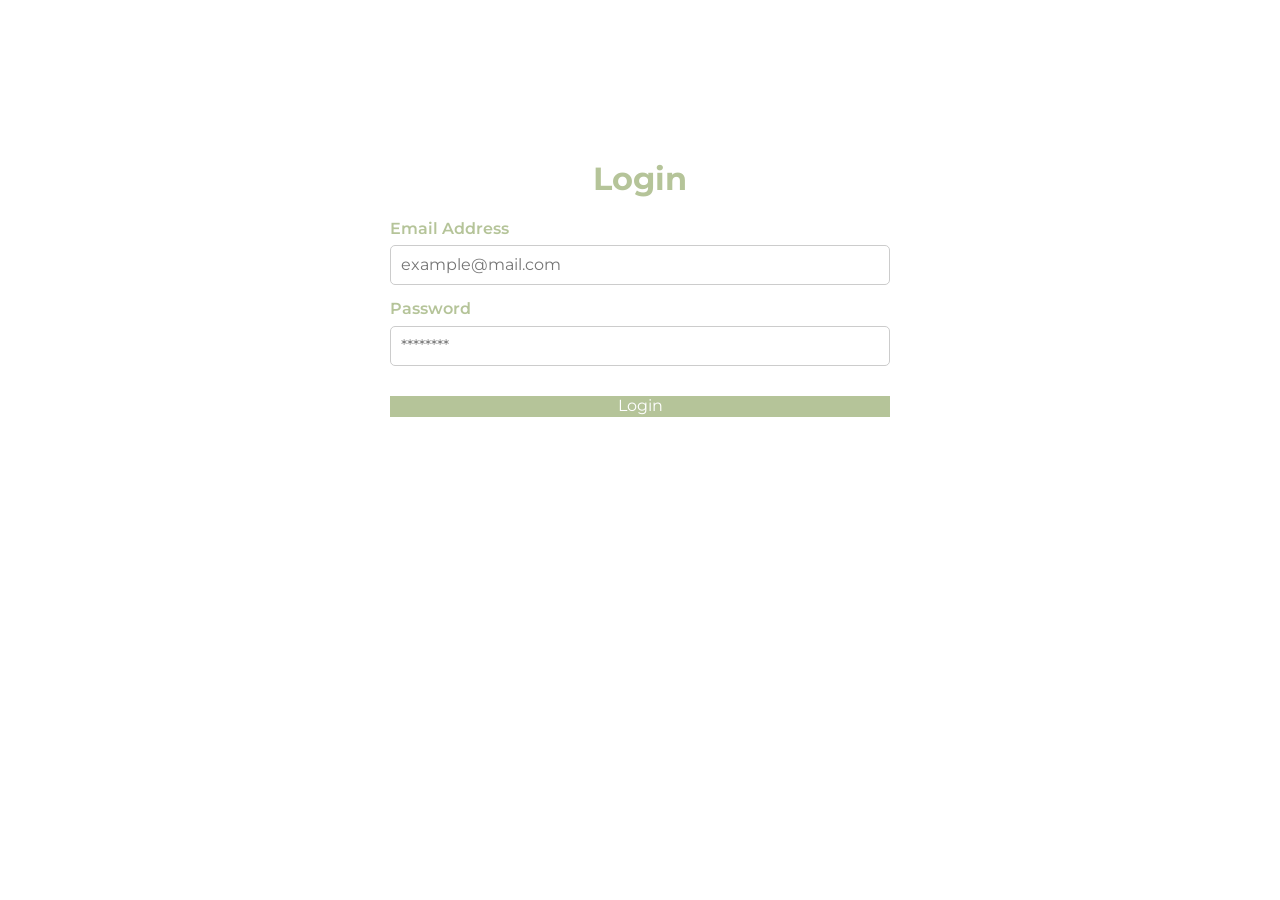
==== login.html @ 63b736b4 "All contents for project completed or almost completed" ====
<!doctype html>
<html class="no-js" lang="en">

<head>
  <meta charset="utf-8">
  <title>Casa Palma | Login</title>
  <meta name="description" content="Merchandising product launch">
  <meta name="viewport" content="width=device-width, initial-scale=1">

  <meta property="og:title" content="">
  <meta property="og:type" content="">
  <meta property="og:url" content="">
  <meta property="og:image" content="">

  <link rel="manifest" href="site.webmanifest">
  <link rel="icon" href="img/WEBD_P2_LOGO1.png">
  <!-- Place favicon.ico in the root directory -->

  <link rel="stylesheet" href="css/normalize.css">
  <link rel="stylesheet" href="css/main.css">

  <meta name="theme-color" content="#fafafa">
  <link rel="preconnect" href="https://fonts.googleapis.com">
  <link rel="preconnect" href="https://fonts.gstatic.com" crossorigin>
  <link href="https://fonts.googleapis.com/css2?family=Montserrat:ital,wght@0,100..900;1,100..900&family=Quicksand:wght@300..700&display=swap" rel="stylesheet">

  <link rel="preconnect" href="https://fonts.googleapis.com">
  <link rel="preconnect" href="https://fonts.gstatic.com" crossorigin>
  <link href="https://fonts.googleapis.com/css2?family=Rouge+Script&display=swap" rel="stylesheet">

  <meta charset="UTF-8">
  <title>Pre-order Registration - Casa Palma</title>
  <link rel="stylesheet" href="css/main.css">

</head>
<body>
 <div class="registration-container">
    <h1>Login</h1>
    <form action="index.html" method="POST">

      <label for="email">Email Address</label>
      <input type="email" id="email" name="email" placeholder="example@mail.com" required>

      <label for="password">Password</label>
      <input type="password" id="password" name="password" placeholder="********" required>

      <button type="submit" class="hero-content a">Login</button>
    </form>
  </div>

</body>

</html>
---- css/main.css ----
/* Place CSS styles here */
body {
    color: #b5c499;
    background-color: #ffffff;
}

.header {
    display: flex;
    justify-content: space-between;
    align-items: center;
    font-family:'Montserrat', sans-serif;  
    padding: 20px 40px;
    max-width: 1100px;
    margin: 0 auto;
}

.header img{
    margin-left: -20px;
}

.header-links {
    display: flex;
    gap: 20px;
    align-items: center;
    display: flex;
    gap: 20px;
    color:#b5c499;
    font-family:'Montserrat', sans-serif;
    text-decoration: none;
}
.header-links a {
    display: flex;
    gap: 20px;
    color:#b5c499;
    font-family:'Montserrat', sans-serif;
    text-decoration: none;
    align-items: center;

}

.hero-content{
    text-align: center;
    width: auto;
}
.hero-section {
    background-image: url('../img/hero1sunset.jpeg');
    background-size: cover;
    background-position: center;
    background-repeat: no-repeat;
    height: 100vh; 
    
    display: flex;
    flex-direction: column;
    justify-content: center;
    text-align: left;
    color: #ffffff;
}

.hero-content h1 {
    font-size: clamp(3rem, 10vw, 6rem);
    margin-bottom: -40px;
    line-height: 0.8;
    text-align: center;
    color: #f3eaa6;
    font-family: 'Rouge Script', cursive;
    font-optical-sizing: auto;
    font-style: normal;
    text-transform: none;
}

.hero-content .h3, 
.hero-content h3 {
    font-size: clamp(rem, 2vw, 2rem);
    margin-bottom: 20px;
    line-height: 1.1;
    text-transform: uppercase;
    color: #ffffff;
    text-align: center;
    font-family: 'Montserrat', sans-serif;
    border-color: #ffffff;
}

.hero-content .h2, 
.hero-content h2 {
    font-size: clamp(3rem, 6vw, 2rem);
    margin-bottom: 20px;
    margin-top: 1.4;
    line-height: 1;
    text-transform: uppercase;
    color: #ffffff;
    text-align: center;
    font-family: 'Montserrat', sans-serif;
}

.hero-content a{
    text-align: center;
    font-size: 1.2rem;
    margin-top: 20px;
    margin-bottom: 20px;
    line-height: 1.1;
    text-transform: uppercase;
    color: #ffffff;
    font-family: "Montserrat", sans-serif;
    display: inline-block;
    border: 2px solid #ffffff;
    border-radius: 30px;
    padding: 12px 35px; 
    font-weight: 600;
    letter-spacing: 1px;
    background-color: transparent;
    text-decoration: none;
    transition: all 0.3s ease;
}
#myDiv {
    background-color: #eadecd;
}


.montserrat-regular {
    font-family: "Montserrat", sans-serif;
    font-optical-sizing: auto;
    font-size: larger;
    font-weight: 400; 
    font-style: normal;
}

.h2 {
    color:#eadecd;
    font-family: 'Montserrat', sans-serif;
    text-align: center;
    font-size: 1.5em;
    font-weight: 700;
}


address {
    font-style: normal;
    margin-top: 20px;
}

.otheroptions {
    background-color: #b5c499;
    color: #ffffff;
    font-family: 'Montserrat', sans-serif;
    padding: 100px 20px; 
    width: 100%;
    box-sizing: border-box;
    display: flex;
    flex-direction: column;
    align-items: center;
}

.otheroptions h4{
    font-size: 2.0rem;
    font-weight: 700;
    margin-bottom: 30px;
    text-align: center;
    font-family: 'Montserrat', sans-serif;
}

.image-gallery {
    display: flex;
    flex-direction: row;
    justify-content: center;
    align-items: flex-start;
    gap: 40px;
    width: 100%;
    max-width: 1200px;
    margin-top: 50px;
}

.option-item {
    flex: 1;
    text-align: center;
    max-width: 200px;
}

.option-item img {
    max-width: 200px;
    width: 100%;
    height: auto;
    border-radius: 8px;
    display: block;
    margin: 0 auto;
}

.otheroptions h5 {
    margin-top: 30px;
    margin-bottom: 10px;
    font-size: 1.1rem;
}

address, 
address a {
    color: #b5c499;
    font-family: 'Montserrat', sans-serif;
    text-decoration: none;
    font-style: normal;
    text-align: center;
}

div p{
   color: #b5c499;
    font-family: 'Montserrat', sans-serif;
    text-decoration: none;
    font-style: normal;
    text-align: left; 
}

.main-footer {
    display: flex;
    justify-content: space-between;
    align-items: flex-start;
    padding: 60px 40px;
    max-width: 1200px;
    margin: 0 auto;
}

.main-footer .footer-contact {
    display: flex;
    flex-direction: column;
    align-items: flex-end;
    text-align: right;
}

.footer-contact p, 
.footer-contact a {
    text-align: right;
    display: block;
    width: 100%;
    margin: 0%;
    line-height:1.4 ;
}

.footer-column {
    flex: 1;
}

.footer-about {
    text-align: left;
}

.footer-logo {
    text-align: center;
}

.footer-contact {
    text-align: right;
}

.footer-title {
    font-weight: 700;
    margin-bottom: 10px;
    color: #b5c499;
}

::selection {
    background-color: #b5c499;
    color: white;
}
::-moz-selection {
    background-color: #b5c499;
    color: white;
}

.registration-container {
    max-width: 500px;
    margin: 100px auto;
    padding: 40px;
    background-color: #ffffff;
    border-radius: 10px;
    text-align: left;
    font-family: 'Montserrat', sans-serif;
}

.registration-container h1 {
    color: #b5c499;
    text-align: center;
}

label {
    display: block;
    margin-top: 15px;
    font-weight: 600;
}

input {
    width: 100%;
    padding: 10px;
    margin-top: 7px;
    border: 1px solid #ccc;
    border-radius: 5px;
    box-sizing: border-box;
}

.registration-container button {
    width: 100%;
    background-color: #b5c499;
    border: none;
    cursor: pointer;
    margin-top: 30px;
    color: #ffffff;
}


.thankyou h1{
    font-family: 'Montserrat', sans-serif;
    text-align: center;
    width: 100%;
    margin-top: 220px;

}

.thankyou p{
    text-align: center;
    width: 100%;
}

@media screen and (max-width: 768px) {
    .header {
        flex-direction: column;
        gap: 15px;
    }
    
    .hero-content h1 {
        font-size: 4rem;
    }

    .main-footer {
        flex-direction: column;
        align-items: stretch; 
        gap: 40px;
    }

    .footer-about {
        flex: 1;
        display: flex;
        flex-direction: column;
        align-items: flex-start;
        text-align: left;
    }

    .footer-about p {
        max-width: 320px;
        margin: 0;
        line-height: 1.5;
        color: #b5c499;
    }

    .footer-about .footer-title {
        font-weight: 700;
        margin-bottom: 10px;
        text-transform: uppercase;
        letter-spacing: 1px;
    }

    .footer-logo {
        text-align: center;
        width: 100%;
    }

    .footer-contact {
        width: 100%;
        display: flex;
        flex-direction: column;
        align-items: flex-end;
        text-align: right;
    }
    .image-gallery{
        flex-direction: column;
        align-items: center;
        gap: 50px;
    }
    .option-item img{
        max-width: 150px;
    }
    .otheroptions h4{
        margin-top: 20px;
    }
}
---- css/main.css ----
/* Place CSS styles here */
body {
    color: #b5c499;
    background-color: #ffffff;
}

.header {
    display: flex;
    justify-content: space-between;
    align-items: center;
    font-family:'Montserrat', sans-serif;  
    padding: 20px 40px;
    max-width: 1100px;
    margin: 0 auto;
}

.header img{
    margin-left: -20px;
}

.header-links {
    display: flex;
    gap: 20px;
    align-items: center;
    display: flex;
    gap: 20px;
    color:#b5c499;
    font-family:'Montserrat', sans-serif;
    text-decoration: none;
}
.header-links a {
    display: flex;
    gap: 20px;
    color:#b5c499;
    font-family:'Montserrat', sans-serif;
    text-decoration: none;
    align-items: center;

}

.hero-content{
    text-align: center;
    width: auto;
}
.hero-section {
    background-image: url('../img/hero1sunset.jpeg');
    background-size: cover;
    background-position: center;
    background-repeat: no-repeat;
    height: 100vh; 
    
    display: flex;
    flex-direction: column;
    justify-content: center;
    text-align: left;
    color: #ffffff;
}

.hero-content h1 {
    font-size: clamp(3rem, 10vw, 6rem);
    margin-bottom: -40px;
    line-height: 0.8;
    text-align: center;
    color: #f3eaa6;
    font-family: 'Rouge Script', cursive;
    font-optical-sizing: auto;
    font-style: normal;
    text-transform: none;
}

.hero-content .h3, 
.hero-content h3 {
    font-size: clamp(rem, 2vw, 2rem);
    margin-bottom: 20px;
    line-height: 1.1;
    text-transform: uppercase;
    color: #ffffff;
    text-align: center;
    font-family: 'Montserrat', sans-serif;
    border-color: #ffffff;
}

.hero-content .h2, 
.hero-content h2 {
    font-size: clamp(3rem, 6vw, 2rem);
    margin-bottom: 20px;
    margin-top: 1.4;
    line-height: 1;
    text-transform: uppercase;
    color: #ffffff;
    text-align: center;
    font-family: 'Montserrat', sans-serif;
}

.hero-content a{
    text-align: center;
    font-size: 1.2rem;
    margin-top: 20px;
    margin-bottom: 20px;
    line-height: 1.1;
    text-transform: uppercase;
    color: #ffffff;
    font-family: "Montserrat", sans-serif;
    display: inline-block;
    border: 2px solid #ffffff;
    border-radius: 30px;
    padding: 12px 35px; 
    font-weight: 600;
    letter-spacing: 1px;
    background-color: transparent;
    text-decoration: none;
    transition: all 0.3s ease;
}
#myDiv {
    background-color: #eadecd;
}


.montserrat-regular {
    font-family: "Montserrat", sans-serif;
    font-optical-sizing: auto;
    font-size: larger;
    font-weight: 400; 
    font-style: normal;
}

.h2 {
    color:#eadecd;
    font-family: 'Montserrat', sans-serif;
    text-align: center;
    font-size: 1.5em;
    font-weight: 700;
}


address {
    font-style: normal;
    margin-top: 20px;
}

.otheroptions {
    background-color: #b5c499;
    color: #ffffff;
    font-family: 'Montserrat', sans-serif;
    padding: 100px 20px; 
    width: 100%;
    box-sizing: border-box;
    display: flex;
    flex-direction: column;
    align-items: center;
}

.otheroptions h4{
    font-size: 2.0rem;
    font-weight: 700;
    margin-bottom: 30px;
    text-align: center;
    font-family: 'Montserrat', sans-serif;
}

.image-gallery {
    display: flex;
    flex-direction: row;
    justify-content: center;
    align-items: flex-start;
    gap: 40px;
    width: 100%;
    max-width: 1200px;
    margin-top: 50px;
}

.option-item {
    flex: 1;
    text-align: center;
    max-width: 200px;
}

.option-item img {
    max-width: 200px;
    width: 100%;
    height: auto;
    border-radius: 8px;
    display: block;
    margin: 0 auto;
}

.otheroptions h5 {
    margin-top: 30px;
    margin-bottom: 10px;
    font-size: 1.1rem;
}

address, 
address a {
    color: #b5c499;
    font-family: 'Montserrat', sans-serif;
    text-decoration: none;
    font-style: normal;
    text-align: center;
}

div p{
   color: #b5c499;
    font-family: 'Montserrat', sans-serif;
    text-decoration: none;
    font-style: normal;
    text-align: left; 
}

.main-footer {
    display: flex;
    justify-content: space-between;
    align-items: flex-start;
    padding: 60px 40px;
    max-width: 1200px;
    margin: 0 auto;
}

.main-footer .footer-contact {
    display: flex;
    flex-direction: column;
    align-items: flex-end;
    text-align: right;
}

.footer-contact p, 
.footer-contact a {
    text-align: right;
    display: block;
    width: 100%;
    margin: 0%;
    line-height:1.4 ;
}

.footer-column {
    flex: 1;
}

.footer-about {
    text-align: left;
}

.footer-logo {
    text-align: center;
}

.footer-contact {
    text-align: right;
}

.footer-title {
    font-weight: 700;
    margin-bottom: 10px;
    color: #b5c499;
}

::selection {
    background-color: #b5c499;
    color: white;
}
::-moz-selection {
    background-color: #b5c499;
    color: white;
}

.registration-container {
    max-width: 500px;
    margin: 100px auto;
    padding: 40px;
    background-color: #ffffff;
    border-radius: 10px;
    text-align: left;
    font-family: 'Montserrat', sans-serif;
}

.registration-container h1 {
    color: #b5c499;
    text-align: center;
}

label {
    display: block;
    margin-top: 15px;
    font-weight: 600;
}

input {
    width: 100%;
    padding: 10px;
    margin-top: 7px;
    border: 1px solid #ccc;
    border-radius: 5px;
    box-sizing: border-box;
}

.registration-container button {
    width: 100%;
    background-color: #b5c499;
    border: none;
    cursor: pointer;
    margin-top: 30px;
    color: #ffffff;
}


.thankyou h1{
    font-family: 'Montserrat', sans-serif;
    text-align: center;
    width: 100%;
    margin-top: 220px;

}

.thankyou p{
    text-align: center;
    width: 100%;
}

@media screen and (max-width: 768px) {
    .header {
        flex-direction: column;
        gap: 15px;
    }
    
    .hero-content h1 {
        font-size: 4rem;
    }

    .main-footer {
        flex-direction: column;
        align-items: stretch; 
        gap: 40px;
    }

    .footer-about {
        flex: 1;
        display: flex;
        flex-direction: column;
        align-items: flex-start;
        text-align: left;
    }

    .footer-about p {
        max-width: 320px;
        margin: 0;
        line-height: 1.5;
        color: #b5c499;
    }

    .footer-about .footer-title {
        font-weight: 700;
        margin-bottom: 10px;
        text-transform: uppercase;
        letter-spacing: 1px;
    }

    .footer-logo {
        text-align: center;
        width: 100%;
    }

    .footer-contact {
        width: 100%;
        display: flex;
        flex-direction: column;
        align-items: flex-end;
        text-align: right;
    }
    .image-gallery{
        flex-direction: column;
        align-items: center;
        gap: 50px;
    }
    .option-item img{
        max-width: 150px;
    }
    .otheroptions h4{
        margin-top: 20px;
    }
}
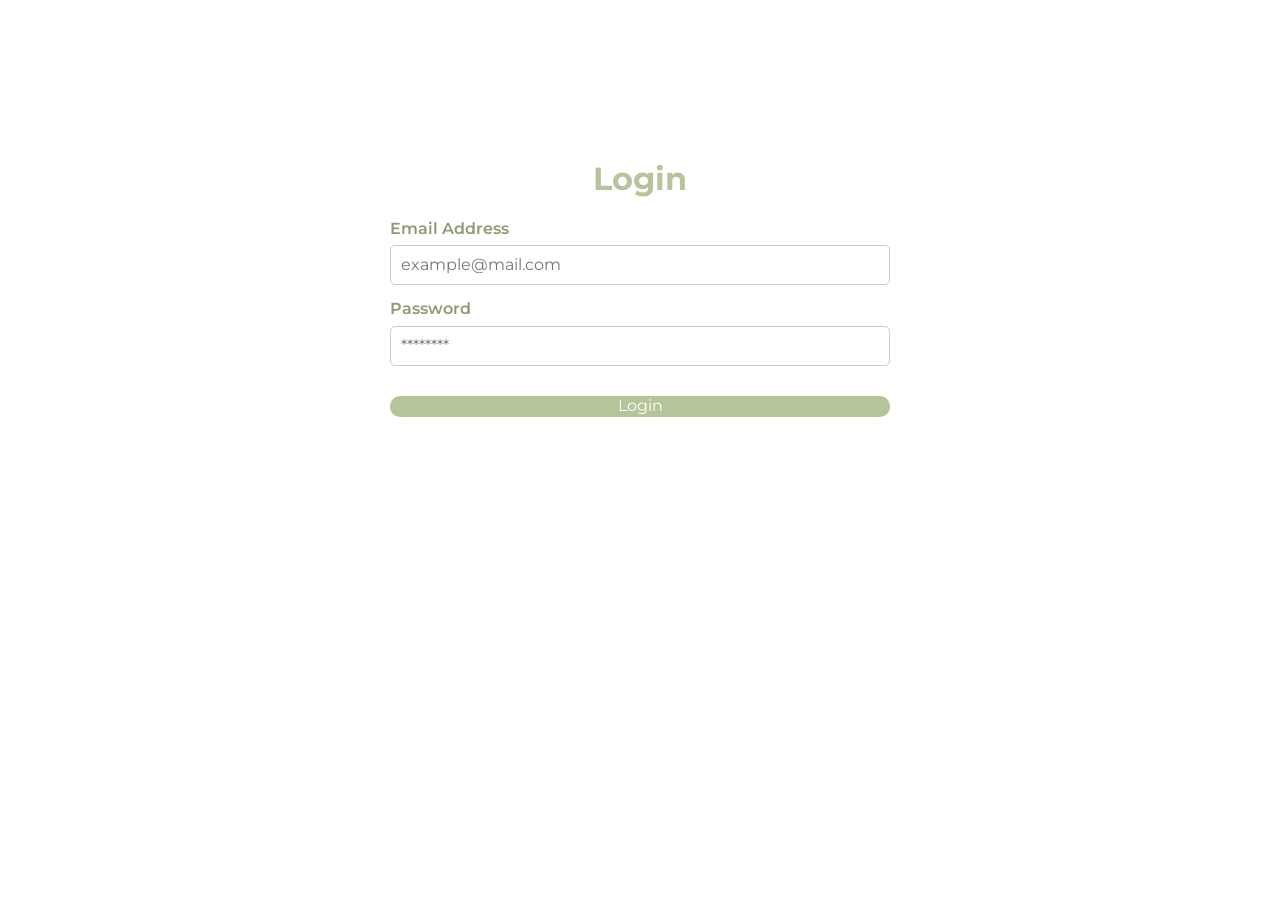
==== commit 515da4b1: "newlinkbuttons they were showing 405 error" ====
--- a/login.html
+++ b/login.html
@@ -44,7 +44,7 @@
       <label for="password">Password</label>
       <input type="password" id="password" name="password" placeholder="********" required>
 
-      <button type="submit" class="hero-content a">Login</button>
+      <button type="submit" class="thankyou">Login</button>
     </form>
   </div>
 
--- a/css/main.css
+++ b/css/main.css
@@ -1,6 +1,6 @@
 /* Place CSS styles here */
 body {
-    color: #b5c499;
+    color: #8c9b71;
     background-color: #ffffff;
 }
 
@@ -24,23 +24,27 @@
     align-items: center;
     display: flex;
     gap: 20px;
-    color:#b5c499;
+    color:#8c9b71;
     font-family:'Montserrat', sans-serif;
     text-decoration: none;
 }
 .header-links a {
     display: flex;
     gap: 20px;
-    color:#b5c499;
+    color:#8c9b71;
     font-family:'Montserrat', sans-serif;
     text-decoration: none;
     align-items: center;
 
 }
 
+/* h1 and h2 were close on purpose*/
 .hero-content{
     text-align: center;
     width: auto;
+    max-width: 1200px;
+    margin-left: auto;
+    margin-right: auto;
 }
 .hero-section {
     background-image: url('../img/hero1sunset.jpeg');
@@ -57,7 +61,7 @@
 }
 
 .hero-content h1 {
-    font-size: clamp(3rem, 10vw, 6rem);
+    font-size: 12rem;
     margin-bottom: -40px;
     line-height: 0.8;
     text-align: center;
@@ -66,6 +70,7 @@
     font-optical-sizing: auto;
     font-style: normal;
     text-transform: none;
+    text-shadow: 3px 0 0 #ffa60084;
 }
 
 .hero-content .h3, 
@@ -78,6 +83,7 @@
     text-align: center;
     font-family: 'Montserrat', sans-serif;
     border-color: #ffffff;
+    text-shadow: 3px 0 0 #6a3636;
 }
 
 .hero-content .h2, 
@@ -90,6 +96,7 @@
     color: #ffffff;
     text-align: center;
     font-family: 'Montserrat', sans-serif;
+    text-shadow: 3px 0 0 rgba(164, 109, 8, 0.475);
 }
 
 .hero-content a{
@@ -130,6 +137,7 @@
     text-align: center;
     font-size: 1.5em;
     font-weight: 700;
+    text-shadow: 3px 0 0 #6a3636;
 }
 
 
@@ -138,6 +146,7 @@
     margin-top: 20px;
 }
 
+/* Color here looks fine without shadows or anything. Color regulation shouldn't be a problem in this area */
 .otheroptions {
     background-color: #b5c499;
     color: #ffffff;
@@ -190,9 +199,10 @@
     font-size: 1.1rem;
 }
 
+/* Text alignment on footer was done on purpose */
 address, 
 address a {
-    color: #b5c499;
+    color: #8c9b71;
     font-family: 'Montserrat', sans-serif;
     text-decoration: none;
     font-style: normal;
@@ -200,7 +210,7 @@
 }
 
 div p{
-   color: #b5c499;
+   color: #8c9b71;
     font-family: 'Montserrat', sans-serif;
     text-decoration: none;
     font-style: normal;
@@ -251,15 +261,15 @@
 .footer-title {
     font-weight: 700;
     margin-bottom: 10px;
-    color: #b5c499;
+    color: #8c9b71;
 }
 
 ::selection {
-    background-color: #b5c499;
+    background-color: #8c9b71;
     color: white;
 }
 ::-moz-selection {
-    background-color: #b5c499;
+    background-color: #8c9b71;
     color: white;
 }
 
@@ -296,7 +306,8 @@
 .registration-container button {
     width: 100%;
     background-color: #b5c499;
-    border: none;
+    border: #b5c499;
+    border-radius: 10px;
     cursor: pointer;
     margin-top: 30px;
     color: #ffffff;
@@ -344,7 +355,7 @@
         max-width: 320px;
         margin: 0;
         line-height: 1.5;
-        color: #b5c499;
+        color: #8c9b71;
     }
 
     .footer-about .footer-title {
--- a/css/main.css
+++ b/css/main.css
@@ -1,6 +1,6 @@
 /* Place CSS styles here */
 body {
-    color: #b5c499;
+    color: #8c9b71;
     background-color: #ffffff;
 }
 
@@ -24,23 +24,27 @@
     align-items: center;
     display: flex;
     gap: 20px;
-    color:#b5c499;
+    color:#8c9b71;
     font-family:'Montserrat', sans-serif;
     text-decoration: none;
 }
 .header-links a {
     display: flex;
     gap: 20px;
-    color:#b5c499;
+    color:#8c9b71;
     font-family:'Montserrat', sans-serif;
     text-decoration: none;
     align-items: center;
 
 }
 
+/* h1 and h2 were close on purpose*/
 .hero-content{
     text-align: center;
     width: auto;
+    max-width: 1200px;
+    margin-left: auto;
+    margin-right: auto;
 }
 .hero-section {
     background-image: url('../img/hero1sunset.jpeg');
@@ -57,7 +61,7 @@
 }
 
 .hero-content h1 {
-    font-size: clamp(3rem, 10vw, 6rem);
+    font-size: 12rem;
     margin-bottom: -40px;
     line-height: 0.8;
     text-align: center;
@@ -66,6 +70,7 @@
     font-optical-sizing: auto;
     font-style: normal;
     text-transform: none;
+    text-shadow: 3px 0 0 #ffa60084;
 }
 
 .hero-content .h3, 
@@ -78,6 +83,7 @@
     text-align: center;
     font-family: 'Montserrat', sans-serif;
     border-color: #ffffff;
+    text-shadow: 3px 0 0 #6a3636;
 }
 
 .hero-content .h2, 
@@ -90,6 +96,7 @@
     color: #ffffff;
     text-align: center;
     font-family: 'Montserrat', sans-serif;
+    text-shadow: 3px 0 0 rgba(164, 109, 8, 0.475);
 }
 
 .hero-content a{
@@ -130,6 +137,7 @@
     text-align: center;
     font-size: 1.5em;
     font-weight: 700;
+    text-shadow: 3px 0 0 #6a3636;
 }
 
 
@@ -138,6 +146,7 @@
     margin-top: 20px;
 }
 
+/* Color here looks fine without shadows or anything. Color regulation shouldn't be a problem in this area */
 .otheroptions {
     background-color: #b5c499;
     color: #ffffff;
@@ -190,9 +199,10 @@
     font-size: 1.1rem;
 }
 
+/* Text alignment on footer was done on purpose */
 address, 
 address a {
-    color: #b5c499;
+    color: #8c9b71;
     font-family: 'Montserrat', sans-serif;
     text-decoration: none;
     font-style: normal;
@@ -200,7 +210,7 @@
 }
 
 div p{
-   color: #b5c499;
+   color: #8c9b71;
     font-family: 'Montserrat', sans-serif;
     text-decoration: none;
     font-style: normal;
@@ -251,15 +261,15 @@
 .footer-title {
     font-weight: 700;
     margin-bottom: 10px;
-    color: #b5c499;
+    color: #8c9b71;
 }
 
 ::selection {
-    background-color: #b5c499;
+    background-color: #8c9b71;
     color: white;
 }
 ::-moz-selection {
-    background-color: #b5c499;
+    background-color: #8c9b71;
     color: white;
 }
 
@@ -296,7 +306,8 @@
 .registration-container button {
     width: 100%;
     background-color: #b5c499;
-    border: none;
+    border: #b5c499;
+    border-radius: 10px;
     cursor: pointer;
     margin-top: 30px;
     color: #ffffff;
@@ -344,7 +355,7 @@
         max-width: 320px;
         margin: 0;
         line-height: 1.5;
-        color: #b5c499;
+        color: #8c9b71;
     }
 
     .footer-about .footer-title {
